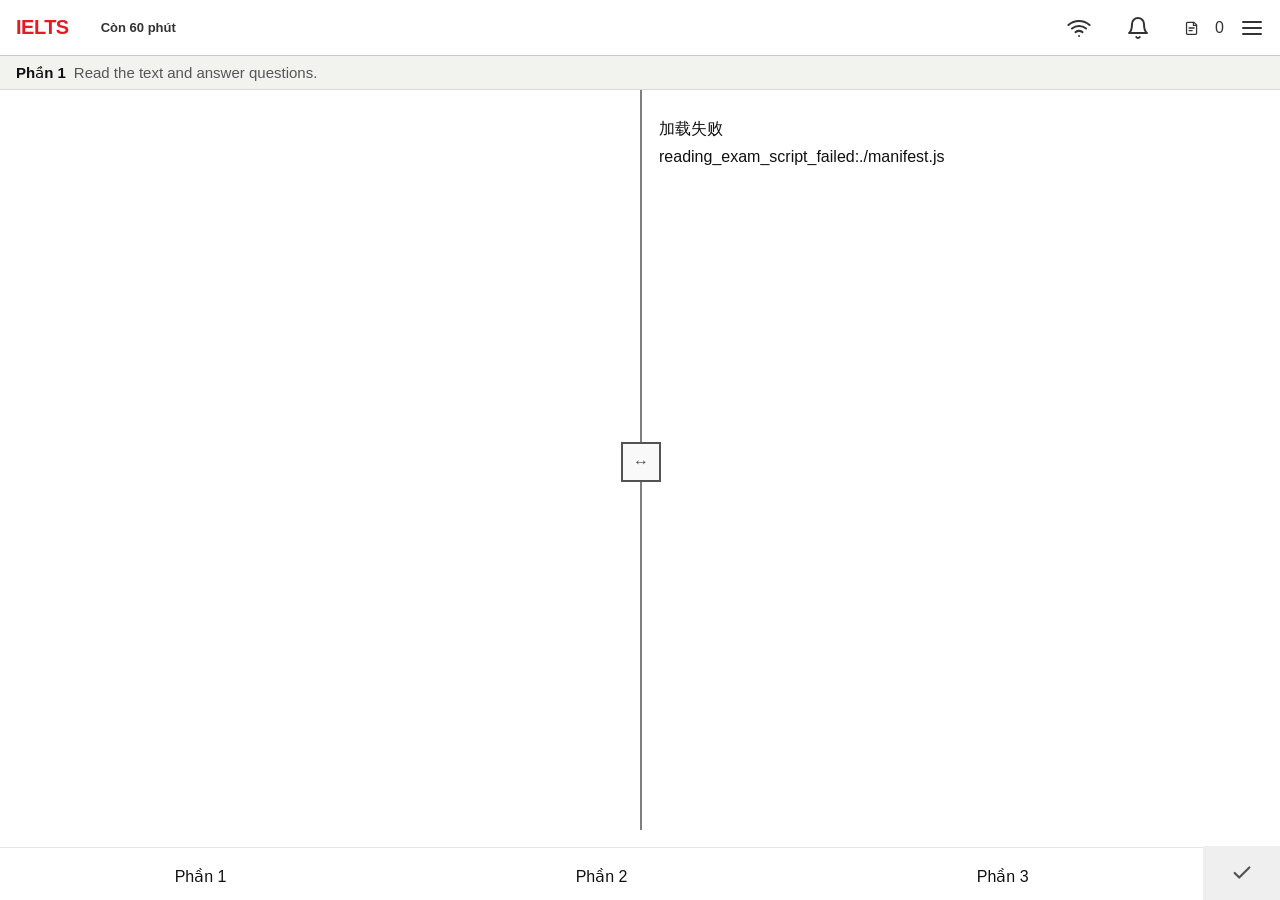
==== assets/generated/reading-exams/reading-practice-unified.html @ f906852c "Localize IELTS interface in Vietnamese and prepare static hosting" ====
<!DOCTYPE html>
<html lang="vi" data-page-node-id="eECVKeP3YgHLUWC1ej8pbB">

<head data-page-node-id="emoT3jGqOxtDR35ATkFUJS">
    <meta charset="UTF-8" data-page-node-id="5dv0TBEokPvqKC6tMyXslL">
    <meta name="viewport" content="width=device-width, initial-scale=1.0" data-page-node-id="mufvlgrzpGpxCyywLiTIB0">
    <meta name="color-scheme" content="light" data-page-node-id="YKAcptWtkHPGXC9JV7OplE">
    <title>Luyện đọc IELTS</title>
    <style>
        /* ================================================================
           IELTS official-style reading runner
           Layout, spacing and colour tokens mirror the reference paper UI.
           ================================================================ */
        :root {
            color-scheme: light;
            --header-height: 56px;
            --intro-height: 34px;
            --footer-height: 53.5px;
            --splitter-width: 2px;
            --ink: #111;
            --muted-ink: #565656;
            --line: #c9c9c9;
            --soft-line: #d8d8d5;
            --intro-bg: #f2f3ef;
            --panel: #ffffff;
            --panel-alt: #ffffff;
            --text: #111111;
            --muted: #565656;
            --accent: #418fc6;
            --focus: #1f6387;
            --focus-soft: rgba(31, 99, 135, 0.18);
            --control-bg: #fff;
            --control-hover: #f2f2f2;
            --choice-hover-bg: rgb(228, 228, 228);
            --choice-selected-bg: rgb(187, 216, 240);
            --success: #237a3b;
            --correct: #237a3b;
            --correct-bg: #eaf5ec;
            --danger: #b3261e;
            --incorrect: #b3261e;
            --incorrect-bg: #fbeaea;
            --partial: #8a5a00;
            --partial-bg: #fff4d6;
            --unanswered: #666;
            --unanswered-bg: #f2f2f2;
            --shadow: 0 3px 12px rgba(0, 0, 0, 0.24);
        }

        * {
            box-sizing: border-box;
            margin: 0;
            padding: 0;
        }

        html {
            font-size: 16px;
        }

        html.font-small { font-size: 14px !important; }
        html.font-normal { font-size: 16px !important; }
        html.font-large { font-size: 18px !important; }
        html.font-xlarge { font-size: 20px !important; }

        body {
            font-family: Arial, Helvetica, "PingFang SC", "Noto Sans SC", sans-serif;
            font-synthesis: none;
            background: #fff;
            color: var(--ink);
            height: 100vh;
            height: 100dvh;
            overflow: hidden;
            display: grid;
            grid-template-rows: var(--header-height) auto minmax(0, 1fr) var(--footer-height);
            min-height: 0;
        }

        button {
            font: inherit;
            color: inherit;
            border: 0;
            background: transparent;
            cursor: pointer;
        }

        button:focus-visible,
        a:focus-visible,
        input:focus-visible,
        textarea:focus-visible,
        select:focus-visible,
        [tabindex]:focus-visible {
            outline: 2px solid var(--focus);
            outline-offset: 1px;
        }

        .sr-only {
            position: absolute;
            width: 1px;
            height: 1px;
            padding: 0;
            margin: -1px;
            overflow: hidden;
            clip: rect(0, 0, 0, 0);
            white-space: nowrap;
            border: 0;
        }

        /* ---------------- Header ---------------- */
        .header {
            z-index: 20;
            grid-row: 1;
            display: flex;
            align-items: center;
            justify-content: space-between;
            min-width: 0;
            height: var(--header-height);
            padding: 0 0 0 16px;
            border-bottom: 1px solid #c8c8c8;
            background: #fff;
        }

        .header-left,
        .header-right {
            display: flex;
            align-items: center;
            align-self: stretch;
        }

        .header-left {
            min-width: 0;
            gap: 32px;
        }

        .header-right {
            gap: 0;
        }

        /* Original project wordmark — intentionally not restyled to the reference. */
        .ielts-brand {
            font-size: 20px;
            font-weight: 900;
            color: #e31b23;
            font-family: -apple-system, BlinkMacSystemFont, Arial, sans-serif;
            letter-spacing: -0.5px;
            white-space: nowrap;
        }

        .candidate-details {
            align-self: stretch;
            display: flex;
            flex-direction: column;
            justify-content: center;
            min-width: 150px;
            gap: 2px;
        }

        .candidate-id {
            align-self: flex-start;
            margin: 0;
            font-size: 16px;
            font-weight: 600;
            line-height: 18px;
            white-space: nowrap;
        }

        #timer {
            min-width: 0;
            margin: 0;
            padding: 0;
            border: 0;
            background: transparent;
            color: #333;
            font-size: 13px;
            font-weight: 600;
            line-height: 16px;
            font-variant-numeric: tabular-nums;
            text-align: left;
            white-space: nowrap;
            cursor: pointer;
        }

        #timer:hover {
            color: #111;
        }

        #timer.paused {
            opacity: 0.55;
        }

        #timer.is-low,
        #timer.countdown-warn-10,
        #timer.countdown-warn-5,
        #timer.countdown-expired,
        #timer.endless-countdown {
            color: #9c1d17;
            font-weight: 700;
        }

        .header-status,
        .header-btn {
            position: relative;
            display: flex;
            align-self: stretch;
            height: var(--header-height);
            align-items: center;
            justify-content: center;
            padding: 0;
            color: #333;
            background: transparent;
            border: 0;
            border-radius: 0;
        }

        .header-status {
            flex: 0 0 59.43px;
            width: 59.43px;
            cursor: default;
        }

        .header-btn {
            flex: 0 0 56px;
            width: 56px;
        }

        .header-btn:hover {
            background: rgba(0, 0, 0, 0.03);
        }

        .header-btn:active {
            background: rgba(0, 0, 0, 0.05);
        }

        .header-icon {
            display: block;
            margin: 0 16px;
            color: #333;
        }

        /* Note count badge. The injected default hangs it outside the button,
           which would cross the header's bottom rule on a full-height control,
           so inside the header it is tucked into the icon's top-right. */
        #notes-drawer-btn.header-btn .reading-note-count {
            top: 12px;
            right: 10px;
        }

        /* ---------------- Part intro ---------------- */
        /* Thin bar butted directly under the header status strip. The reference
           draws this as an inset card; a flush full-width strip was requested
           instead, so the part label and instruction share one line. */
        .sub-header-bar {
            grid-row: 2;
            display: flex;
            align-items: baseline;
            gap: 8px;
            min-width: 0;
            min-height: 0;
            height: var(--intro-height);
            margin: 0;
            padding: 0 16px;
            border: 0;
            border-bottom: 1px solid var(--soft-line);
            border-radius: 0;
            background: var(--intro-bg);
        }

        #sub-header-part,
        #sub-header-instruction {
            margin: 0;
            font-size: 15px;
            line-height: var(--intro-height);
        }

        #sub-header-part {
            flex: 0 0 auto;
            font-weight: 700;
        }

        #sub-header-instruction {
            min-width: 0;
            color: var(--muted-ink);
            overflow: hidden;
            text-overflow: ellipsis;
            white-space: nowrap;
        }

        /* ---------------- Split reading surface ---------------- */
        .shell {
            --reading-left-pane-width: clamp(320px, 50%, calc(100% - 320px));
            --reading-divider-width: var(--splitter-width);
            position: relative;
            z-index: 1;
            grid-row: 3;
            display: grid;
            grid-template-columns:
                minmax(280px, var(--reading-left-pane-width))
                var(--reading-divider-width)
                minmax(300px, 1fr);
            min-width: 0;
            min-height: 0;
            padding-bottom: 17px;
            overflow: hidden;
            background: #fff;
        }

        /* Both panes still scroll; the scrollbar itself is hidden by request.
           Keyboard, wheel and programmatic scrolling are unaffected. */
        .pane {
            position: relative;
            min-width: 0;
            min-height: 0;
            overflow-x: hidden;
            overflow-y: auto;
            overscroll-behavior: contain;
            scrollbar-width: none;
            -ms-overflow-style: none;
            background: #fff;
            padding: 27px 16px 110px;
        }

        .pane::-webkit-scrollbar {
            width: 0;
            height: 0;
            display: none;
        }

        #right {
            background: #fff;
            padding-left: 17px;
            padding-right: 31px;
        }

        #left > :first-child,
        #right > :first-child,
        #question-groups > :first-child {
            margin-top: 0;
        }

        #left p,
        #right p {
            line-height: 1.55;
            margin: 0 0 13px;
        }

        #left h2,
        #left h3,
        #left h4 {
            margin: 20px 0 8px;
            font-size: 17px;
            line-height: 1.4;
        }

        /* Divider */
        #divider {
            position: relative;
            z-index: 8;
            grid-column: 2;
            width: var(--splitter-width);
            min-width: var(--splitter-width);
            min-height: 0;
            touch-action: none;
            user-select: none;
            outline: none;
            border: 0;
            background: #7f7f7f;
            cursor: col-resize;
        }

        #divider::before {
            position: absolute;
            top: 0;
            bottom: 0;
            left: -7px;
            width: 16px;
            content: "";
        }

        #divider::after {
            position: absolute;
            top: 50%;
            left: 50%;
            display: grid;
            width: 36px;
            height: 36px;
            place-items: center;
            border: 2px solid #535353;
            background: #f9f9f9;
            color: #535353;
            content: "\2194";
            font-size: 16px;
            line-height: 1;
            transform: translate(-50%, calc(-50% + 2px));
            pointer-events: none;
        }

        #divider:hover,
        #divider:focus-visible,
        #divider.is-dragging {
            background: #5d5d5d;
        }

        body.reading-pane-resizing,
        body.reading-pane-resizing * {
            cursor: col-resize !important;
            user-select: none !important;
        }

        /* ================================================================
           Question groups — flat paper layout (no cards, no shadows).
           `.unified-group` / `.group` are kept in the DOM for the runtime
           and e2e selectors, but carry no card chrome.
           ================================================================ */
        .unified-group {
            min-width: 0;
            margin: 0 0 31px;
        }

        .unified-group + .unified-group {
            padding-top: 1px;
        }

        .group {
            margin: 0;
            padding: 0;
            border: 0;
            border-radius: 0;
            background: transparent;
            box-shadow: none;
        }

        .unified-group h2,
        .unified-group h3,
        .group > h3,
        .group > h4 {
            margin: 0 0 5px;
            font-size: 16px;
            font-weight: 700;
            line-height: 1.45;
        }

        .unified-group > .group > p:first-of-type,
        .question-instructions,
        .group-instructions {
            margin: 0 0 15px;
            line-height: 1.48;
        }

        .question-item,
        .match-question-item,
        .choice-item,
        .mc-question-item,
        .tfng-item {
            position: relative;
            min-width: 0;
            margin: 0 0 27px;
            scroll-margin-block: 24px 110px;
        }

        .question-item:last-child,
        .match-question-item:last-child,
        .choice-item:last-child,
        .mc-question-item:last-child,
        .tfng-item:last-child {
            margin-bottom: 0;
        }

        .mc-question-item > p {
            margin: 0 0 8px;
            line-height: 1.5;
        }

        #right .tfng-item > p {
            margin: 0 0 6px;
            line-height: 1.5;
        }

        /* Choice rows */
        label.mc-option,
        .choice-item label,
        .checkbox-options label,
        .options-list label,
        .multiple-choice-options label,
        .matching-options label,
        .mcq-group label,
        .radio-options label,
        .radio-group label,
        .multiple-choice label,
        .true-false-ng label {
            position: relative;
            display: flex;
            width: fit-content;
            max-width: 100%;
            min-height: 29px;
            align-items: flex-start;
            gap: 0;
            margin: 0 0 14px;
            padding: 2px 4px 2px 0;
            line-height: 24px;
            cursor: pointer;
        }

        label.mc-option:last-child {
            margin-bottom: 0;
        }

        label.mc-option:hover:not(:has(input:disabled)),
        .choice-item label:hover:not(:has(input:disabled)),
        .multiple-choice-options label:hover:not(:has(input:disabled)),
        .radio-options label:hover:not(:has(input:disabled)) {
            background: rgba(0, 0, 0, 0.035);
        }

        label.mc-option input[type="radio"],
        label.mc-option input[type="checkbox"],
        .choice-item label input[type="radio"],
        .choice-item label input[type="checkbox"],
        .checkbox-options label input[type="checkbox"],
        .options-list label input[type="checkbox"],
        .multiple-choice-options label input[type="radio"],
        .matching-options label input[type="radio"],
        .mcq-group label input[type="radio"],
        .radio-options label input[type="radio"],
        .radio-group label input[type="radio"],
        .multiple-choice label input[type="radio"],
        .true-false-ng label input[type="radio"] {
            appearance: auto;
            flex: 0 0 13px;
            width: 13px;
            height: 13px;
            padding: 0;
            border: 0;
            border-radius: 0;
            background: transparent;
            cursor: pointer;
        }

        label.mc-option input[type="radio"],
        .choice-item label input[type="radio"],
        .multiple-choice-options label input[type="radio"],
        .radio-options label input[type="radio"],
        .true-false-ng label input[type="radio"] {
            margin: 5px 6px 0 5px;
        }

        label.mc-option input[type="checkbox"],
        .choice-item label input[type="checkbox"],
        .checkbox-options label input[type="checkbox"] {
            margin: 3px 8px 3px 4px;
        }

        /* True / False / Not Given */
        .tfng-options {
            display: flex;
            flex-wrap: wrap;
            gap: 4px 12px;
            margin: 0 0 0 12px;
        }

        .tfng-options label {
            display: inline-flex;
            align-items: center;
            gap: 4px;
            min-height: 29px;
            margin: 0;
            padding: 2px 4px 2px 0;
            line-height: 24px;
            cursor: pointer;
        }

        .tfng-options input[type="radio"] {
            flex: 0 0 13px;
            width: 13px;
            height: 13px;
            margin: 0 6px 0 5px;
        }

        /* Text inputs */
        input.blank,
        input[type="text"].blank,
        #right input[type="text"] {
            min-width: 120px;
            padding: 3px 7px;
            border: 1px solid #858585;
            border-radius: 0;
            background: #fff;
            color: var(--ink);
            font: inherit;
            vertical-align: middle;
        }

        #right input[type="text"]:focus {
            border-color: var(--focus);
            box-shadow: 0 0 0 2px var(--focus-soft);
            outline: none;
        }

        /* Matching table */
        .matching-table {
            width: 100%;
            border-collapse: separate;
            border-spacing: 0 4px;
        }

        .matching-table thead th {
            padding: 0 3px 4px;
            text-align: center;
            font-size: 0.9rem;
            font-weight: 700;
        }

        .matching-table tbody td {
            padding: 2px 3px;
            text-align: center;
            vertical-align: middle;
        }

        .matching-table tbody td:first-child {
            padding: 3px 10px 3px 0;
            text-align: left;
            line-height: 1.35;
        }

        .matching-table tbody td.option-correct {
            background: var(--correct-bg);
            box-shadow: inset 0 0 0 1px var(--correct);
        }

        .matching-table tbody td.option-wrong {
            background: var(--incorrect-bg);
            box-shadow: inset 0 0 0 1px var(--incorrect);
        }

        .heading-options {
            display: flex;
            flex-wrap: wrap;
            gap: 8px;
            margin-top: 8px;
        }

        .heading-option {
            display: inline-flex;
            align-items: center;
            gap: 6px;
            min-width: 42px;
            padding: 4px 8px;
            border: 1px solid transparent;
            cursor: pointer;
        }

        /* Drag and drop */
        .paragraph-dropzone,
        .match-dropzone {
            min-height: 40px;
            border: 1px dashed #8f8f8f;
            border-radius: 0;
            background: #fafafa;
            padding: 8px 10px;
            display: flex;
            align-items: center;
            gap: 8px;
            margin-bottom: 8px;
            flex-wrap: wrap;
        }

        .paragraph-dropzone.drag-over,
        .match-dropzone.drag-over {
            border-color: var(--focus);
            background: #eaf1f6;
        }

        .paragraph-dropzone.dropzone-filled,
        .match-dropzone.dropzone-filled {
            border-style: solid;
            border-color: #6d6d6d;
            background: #f2f2f2;
        }

        .paragraph-dropzone.dropzone-filled.correct,
        .match-dropzone.dropzone-filled.correct {
            border-color: var(--correct);
            background: var(--correct-bg);
        }

        .paragraph-dropzone.dropzone-filled.wrong,
        .match-dropzone.dropzone-filled.wrong {
            border-color: var(--incorrect);
            background: var(--incorrect-bg);
        }

        .paragraph-label {
            font-size: 0.9rem;
            color: var(--muted-ink);
            font-weight: 700;
            white-space: nowrap;
        }

        .pool-items,
        .dropped-items {
            display: flex;
            flex-wrap: wrap;
            gap: 8px;
            flex: 1;
        }

        .pool-items {
            min-height: 40px;
        }

        .pool-items.drag-over {
            border-color: var(--focus);
            background: rgba(31, 99, 135, 0.08);
        }

        .dropped-items:empty::after {
            content: "Kéo vào đây";
            font-size: 0.82rem;
            color: #7b8a98;
        }

        .drag-item,
        .draggable-word {
            border: 1px solid #6d6d6d;
            border-radius: 0;
            background: #fff;
            padding: 5px 9px;
            cursor: grab;
            font-size: 0.95rem;
            user-select: none;
        }

        .draggable-word {
            display: inline-block;
            margin: 4px;
        }

        .drag-item:hover,
        .draggable-word:hover {
            background: var(--control-hover);
        }

        .drag-item.dragging,
        .draggable-word.dragging {
            opacity: 0.55;
            cursor: grabbing;
        }

        .drag-item--assigned,
        .drag-item[draggable="false"] {
            border-style: solid;
        }

        .drag-item[draggable="false"] {
            cursor: pointer;
        }

        .drag-item.option-consumed,
        .draggable-word.option-consumed,
        .card.option-consumed {
            opacity: 0.45;
            cursor: not-allowed;
            background: #f2f2f2;
            border-color: #cfcfcf;
            color: #949494;
            pointer-events: none;
        }

        .drop-target-summary {
            display: inline-flex;
            min-width: 80px;
            min-height: 28px;
            border-bottom: 2px solid var(--muted-ink);
            margin: 0 4px;
            vertical-align: bottom;
            align-items: center;
            justify-content: center;
            padding: 0 8px;
            background: rgba(0, 0, 0, 0.02);
            position: relative;
        }

        .drop-target-summary.drag-over {
            border-bottom-color: var(--focus);
            background: #eaf1f6;
        }

        .drop-target-summary.dropzone-filled {
            border-bottom-color: #6d6d6d;
            background: #f2f2f2;
            font-weight: 600;
        }

        .drop-target-summary.dropzone-filled.correct {
            border-bottom-color: var(--correct);
            background: var(--correct-bg);
            color: var(--correct);
        }

        .drop-target-summary.dropzone-filled.wrong {
            border-bottom-color: var(--incorrect);
            background: var(--incorrect-bg);
            color: var(--incorrect);
        }

        .drop-target-summary .drag-item {
            border: none;
            background: transparent;
            padding: 0;
            margin: 0;
            cursor: grab;
            color: inherit;
            font-weight: inherit;
        }

        /* Result marking */
        .option-correct:not(label):not(td) {
            background: var(--correct-bg);
            color: #174e28;
            box-shadow: inset 0 0 0 1px var(--correct);
        }

        .option-wrong:not(label):not(td) {
            background: var(--incorrect-bg);
            color: #7c1d18;
            box-shadow: inset 0 0 0 1px var(--incorrect);
        }

        label.option-correct,
        .choice-item label.option-correct,
        .checkbox-options label.option-correct,
        .options label.option-correct,
        .options-list label.option-correct,
        .multiple-choice-options label.option-correct,
        .matching-options label.option-correct,
        .mcq-group label.option-correct,
        .mcq label.mcq-item.option-correct,
        .mcq-options label.option-correct,
        .mcq-question label.option-correct,
        .mc-question-item label.option-correct,
        label.mc-option.option-correct,
        .checkbox-list label.option-correct,
        .radio-options label.option-correct,
        .radio-options-list label.option-correct,
        .radio-group label.option-correct,
        .multiple-choice label.option-correct,
        .question-item label.option-correct,
        .para-match-option label.option-correct,
        .person-match-option label.option-correct,
        .location-options label.option-correct,
        .tfng-options label.option-correct,
        .tfng-item label.option-correct,
        .true-false-ng label.option-correct {
            background: var(--correct-bg);
            border: 1px solid var(--correct);
            color: #174e28;
            border-radius: 0;
            padding: 4px 8px;
        }

        label.option-wrong,
        .choice-item label.option-wrong,
        .checkbox-options label.option-wrong,
        .options label.option-wrong,
        .options-list label.option-wrong,
        .multiple-choice-options label.option-wrong,
        .matching-options label.option-wrong,
        .mcq-group label.option-wrong,
        .mcq label.mcq-item.option-wrong,
        .mcq-options label.option-wrong,
        .mcq-question label.option-wrong,
        .mc-question-item label.option-wrong,
        label.mc-option.option-wrong,
        .checkbox-list label.option-wrong,
        .radio-options label.option-wrong,
        .radio-options-list label.option-wrong,
        .radio-group label.option-wrong,
        .multiple-choice label.option-wrong,
        .question-item label.option-wrong,
        .para-match-option label.option-wrong,
        .person-match-option label.option-wrong,
        .location-options label.option-wrong,
        .tfng-options label.option-wrong,
        .tfng-item label.option-wrong,
        .true-false-ng label.option-wrong {
            background: var(--incorrect-bg);
            border: 1px solid var(--incorrect);
            color: #7c1d18;
            border-radius: 0;
            padding: 4px 8px;
        }

        /* Table completion */
        .table-section {
            margin-top: 12px;
            overflow-x: auto;
            border: 1px solid #6d6d6d;
            background: #fff;
            padding: 0;
        }

        .table-section table {
            width: 100%;
            border-collapse: collapse;
            table-layout: fixed;
        }

        .table-section thead th {
            border: 1px solid var(--line);
            background: #f2f2f2;
            font-weight: 700;
            text-align: center;
            padding: 10px 8px;
        }

        .table-section tbody td {
            border: 1px solid var(--line);
            padding: 10px;
            vertical-align: top;
            line-height: 1.45;
        }

        .table-section ul {
            margin: 0;
            padding-left: 20px;
        }

        .table-section li + li {
            margin-top: 6px;
        }

        /* ================================================================
           Footer — part tabs and question chips
           ================================================================ */
        .practice-nav {
            z-index: 25;
            grid-row: 4;
            position: relative;
            display: flex;
            min-width: 0;
            height: var(--footer-height);
            border-top: 1px solid #e4e4e4;
            background: #fff;
        }

        .part-nav-section {
            position: relative;
            display: flex;
            flex: 1 1 0;
            min-width: 0;
            align-items: center;
            gap: 9px;
            height: 100%;
            margin: 0 1px;
            padding: 9px 12px 4px 20px;
        }

        .part-nav-section.active {
            gap: 36px;
            padding-top: 6px;
            padding-bottom: 4px;
        }

        .part-nav-section:not(.active) {
            justify-content: center;
            padding: 0;
            cursor: default;
        }

        .part-nav-section.active::before {
            position: absolute;
            top: -1px;
            left: 1px;
            z-index: 2;
            display: block;
            width: 98.5px;
            height: 3px;
            background: #d7d7d7;
            content: "";
            pointer-events: none;
        }

        .part-nav-section:not(.active) .part-nav-info {
            position: absolute;
            z-index: 0;
            inset: 2px 0 0;
            display: flex;
            flex-direction: row;
            align-items: center;
            gap: 20px;
            padding: 3px 20px 0;
        }

        .part-nav-section.is-switchable:not(.active) .part-nav-info {
            cursor: pointer;
        }

        .part-nav-section.is-switchable:not(.active):hover .part-nav-info {
            background: #efefef;
        }

        .part-nav-section.is-switchable:not(.active):active .part-nav-info {
            background: #e5e5e5;
        }

        .part-nav-info {
            display: flex;
            flex: 0 0 auto;
            flex-direction: column;
            justify-content: center;
            min-width: 0;
        }

        .part-nav-name {
            font-size: 16px;
            font-weight: 400;
            line-height: 27px;
            color: var(--ink);
            white-space: nowrap;
        }

        .part-nav-section.active .part-nav-name {
            font-weight: 600;
        }

        .part-nav-name.inactive {
            color: var(--ink);
        }

        .part-nav-status {
            font-size: 12px;
            line-height: 14px;
            color: var(--muted-ink);
            white-space: nowrap;
        }

        .part-nav-section:not(.active) .part-nav-status {
            display: none;
        }

        .part-nav-questions {
            display: flex;
            flex: 1 1 auto;
            min-width: 0;
            align-items: center;
            gap: 0;
        }

        .part-nav-section:not(.active) .part-nav-questions {
            display: none;
        }

        .q-column {
            display: flex;
            flex: 0 0 auto;
            align-items: center;
            justify-content: center;
        }

        /* The bar segment is superseded by the chip's own answered underline. */
        .q-bar-segment {
            display: none;
        }

        .q-item {
            position: relative;
            display: inline-flex;
            min-width: 20.9px;
            height: 27.3px;
            align-items: center;
            justify-content: center;
            padding: 2.4px 4px;
            border: 2px solid transparent;
            border-radius: 3px;
            background: transparent;
            color: #333;
            font-family: inherit;
            font-size: 16px;
            line-height: normal;
            text-decoration: none;
            white-space: nowrap;
            cursor: pointer;
        }

        .q-item:hover {
            border-color: #999;
            background: #f5f5f5;
        }

        .q-item.active {
            border-color: #418fc6;
            box-shadow: none;
            background: #fff;
            font-weight: 700;
        }

        .q-item.answered {
            font-weight: 700;
        }

        .q-item.answered::after {
            position: absolute;
            right: 3px;
            bottom: 1px;
            left: 3px;
            height: 2px;
            background: #555;
            content: "";
        }

        .q-item.correct {
            border-color: var(--correct);
            background: var(--correct-bg);
            color: #174e28;
        }

        .q-item.incorrect {
            border-color: var(--incorrect);
            background: var(--incorrect-bg);
            color: #7c1d18;
        }

        .q-item.partial {
            border-color: var(--partial);
            background: var(--partial-bg);
            color: #6b4600;
        }

        .q-item.disabled {
            cursor: not-allowed;
            pointer-events: none;
        }

        .nav-controls-right {
            display: flex;
            flex: 0 0 auto;
            align-items: center;
            align-self: stretch;
            gap: 0;
            margin-left: auto;
        }

        /* Submit: flat grey square, icon only — matches the reference paper UI. */
        #submit-btn {
            position: relative;
            top: -1px;
            display: grid;
            flex: 0 0 76.8px;
            width: 76.8px;
            height: calc(100% + 1px);
            place-items: center;
            padding: 0;
            border: 0;
            border-radius: 0;
            background: #efefef;
            color: #535353;
            font-size: 19.2px;
            font-weight: 400;
            line-height: 19.2px;
        }

        #submit-btn:hover:not(:disabled) {
            background: #c3d8ec;
            color: #535353;
        }

        #submit-btn:active:not(:disabled) {
            background: #b2cce5;
        }

        #submit-btn:disabled {
            color: #a5a5a5;
            cursor: not-allowed;
        }

        #submit-btn .submit-btn-icon {
            display: block;
        }

        /* Reset / Exit — hidden during the test, revealed in review only. */
        #reset-btn,
        #exit-btn {
            align-self: center;
            height: 33px;
            margin-right: 12px;
            padding: 0 14px;
            border: 1px solid #8f8f8f;
            border-radius: 3px;
            background: #fff;
            color: #333;
            font-size: 14px;
            font-weight: 400;
        }

        #reset-btn:hover:not(:disabled),
        #exit-btn:hover:not(:disabled) {
            background: var(--control-hover);
        }

        #reset-btn:disabled,
        #exit-btn:disabled {
            color: #a5a5a5;
            border-color: #d5d5d5;
            cursor: not-allowed;
        }

        /* ================================================================
           Options overlay — full-screen menu holding every display control
           that used to sit loose in the header.
           ================================================================ */
        #settings-panel {
            position: fixed;
            z-index: 4000;
            inset: 0;
            display: none;
            overflow: auto;
            background: #fff;
        }

        #settings-panel.is-open {
            display: block;
        }

        .options-header {
            position: sticky;
            top: 0;
            display: grid;
            height: 78px;
            grid-template-columns: 1fr auto 1fr;
            align-items: center;
            padding: 0 17px;
            background: #fff;
            border-bottom: 1px solid #e4e4e4;
        }

        .options-header h2 {
            grid-column: 2;
            margin: 0;
            font-size: 28px;
            font-weight: 400;
            line-height: 1;
        }

        .options-close-button {
            grid-column: 3;
            justify-self: end;
            display: grid;
            width: 66.66px;
            height: 56px;
            place-items: center;
            color: #333;
        }

        .options-close-button:hover {
            background: rgba(0, 0, 0, 0.04);
        }

        .options-content {
            max-width: 760px;
            margin: 0 auto;
            padding: 26px 20px 60px;
        }

        .settings-section {
            margin-bottom: 30px;
        }

        .settings-section:last-child {
            margin-bottom: 0;
        }

        .settings-title {
            margin-bottom: 10px;
            font-size: 17px;
            font-weight: 700;
            line-height: 1.4;
            color: var(--ink);
        }

        .settings-hint {
            margin: -4px 0 10px;
            font-size: 14px;
            line-height: 1.5;
            color: var(--muted-ink);
        }

        .settings-options {
            display: flex;
            flex-wrap: wrap;
            gap: 10px;
        }

        .settings-option {
            min-width: 96px;
            padding: 10px 16px;
            border: 1px solid #8f8f8f;
            border-radius: 3px;
            background: #fff;
            color: var(--ink);
            font-size: 15px;
            text-align: center;
        }

        .settings-option:hover {
            background: var(--control-hover);
        }

        .settings-option.active {
            border-color: #418fc6;
            border-width: 2px;
            background: #eaf1f8;
            font-weight: 700;
        }

        /* Host for the runtime-injected A / N / H / Q toggles and Notes button. */
        #options-tools {
            display: flex;
            flex-wrap: wrap;
            align-items: center;
            gap: 10px;
        }

        #options-tools .reading-display-toggle-group {
            display: inline-flex;
            align-items: center;
            gap: 6px;
            padding: 0;
            border: 0;
            background: transparent;
        }

        #options-tools .reading-display-toggle,
        #options-tools #notes-drawer-btn {
            min-width: 44px;
            height: 40px;
            padding: 0 14px;
            border: 1px solid #8f8f8f;
            border-radius: 3px;
            background: #fff;
            color: var(--ink);
            font-size: 15px;
            line-height: 38px;
        }

        #options-tools .reading-display-toggle:hover,
        #options-tools #notes-drawer-btn:hover {
            background: var(--control-hover);
        }

        #options-tools .reading-display-toggle[aria-pressed="true"] {
            border-color: #418fc6;
            border-width: 2px;
            background: #eaf1f8;
            font-weight: 700;
        }

        /* ---------------- Floating passage nav ---------------- */
        .floating-nav-box {
            position: absolute;
            z-index: 35;
            right: 32px;
            bottom: 34px;
            display: flex;
            gap: 2.4px;
            padding: 0;
            background: transparent;
            border-radius: 0;
            box-shadow: none;
            pointer-events: none;
        }

        .float-nav-btn {
            display: grid;
            width: 55.88px;
            height: 55.2px;
            place-items: center;
            padding: 0;
            border: 0;
            border-radius: 3px;
            color: #fff;
            pointer-events: auto;
        }

        #float-prev-btn:not(:disabled) {
            background: #535353;
        }

        #float-next-btn:not(:disabled) {
            background: #000;
        }

        .float-nav-btn:disabled {
            background: #ddd;
            color: #fff;
            cursor: not-allowed;
        }

        #floating-passage-nav {
            display: none !important;
        }

        body[data-suite-mode="true"] #floating-passage-nav {
            display: flex !important;
        }

        /* ---------------- Selection toolbar ---------------- */
        #selbar {
            position: fixed;
            z-index: 3600;
            max-width: calc(100vw - 16px);
            display: none;
            gap: 0;
            overflow: visible;
            padding: 0;
            border: 1px solid #737373;
            border-radius: 4px;
            background: #fff;
            box-shadow: 0 2px 10px rgba(0, 0, 0, 0.25);
        }

        #selbar::before {
            position: absolute;
            top: -5px;
            right: 0;
            left: 0;
            width: 7px;
            height: 7px;
            margin: 0 auto;
            border-right: 1px solid #737373;
            border-bottom: 1px solid #737373;
            background: #fff;
            content: "";
            transform: rotate(-135deg);
            transform-origin: 4px 4px;
            pointer-events: none;
        }

        /* Flipped above the selection: the arrow points down instead. */
        #selbar.is-above::before {
            top: auto;
            bottom: -5px;
            transform: rotate(45deg);
            transform-origin: 4px 4px;
        }

        #selbar button {
            display: flex;
            height: 53px;
            min-width: 58px;
            flex: 0 0 auto;
            align-items: center;
            justify-content: center;
            padding: 10px 12px 7px;
            border: 0;
            border-radius: 0;
            background: transparent;
            color: #737373;
            font-size: 12px;
            line-height: 12px;
            text-align: center;
            white-space: nowrap;
        }

        #selbar button:hover {
            background: var(--control-hover);
        }

        /* ---------------- Highlights ----------------
           Colours are the reference's own: plum for a plain highlight, magenta
           for a promoted second-level one, and the blue it gives `.note-anchor`
           for text carrying a note. (#fff2a6 there is the marker-chip fill, not
           a text background.) */
        .hl {
            background-color: rgb(125, 74, 90);
            color: #fff;
        }

        .hl[data-hl-type="note"] {
            background-color: rgb(32, 76, 207);
            color: #fff;
            cursor: pointer;
        }

        .hl[data-hl-level="secondary"] {
            background-color: rgb(255, 112, 255);
            color: #1c1c1c;
        }

        /* ---------------- Results ---------------- */
        #results {
            display: none;
            margin-top: 18px;
            padding: 18px 20px 20px;
            border: 1px solid #6d6d6d;
            border-radius: 0;
            background: #fff;
            box-shadow: none;
        }

        .results-table {
            width: 100%;
            border-collapse: collapse;
            margin-top: 12px;
            font-size: 0.95rem;
        }

        .results-table th,
        .results-table td {
            border: 1px solid var(--line);
            padding: 8px 10px;
            text-align: center;
        }

        .results-table th {
            background: #f2f2f2;
            font-weight: 700;
        }

        .result-correct {
            color: var(--correct);
            font-weight: 700;
        }

        .result-incorrect {
            color: var(--incorrect);
            font-weight: 700;
        }

        .overlay {
            display: none;
            position: fixed;
            inset: 0;
            background: rgba(15, 23, 42, 0.12);
            z-index: 800;
        }

        #notes-panel {
            display: none;
        }

        /* ================================================================
           Dark mode
           ================================================================ */
        body.dark-mode {
            --ink: #f2f2f2;
            --muted-ink: #b8b8b8;
            --line: #4a4a4a;
            --soft-line: #4a4a4a;
            --intro-bg: #1c2128;
            --panel: #14181d;
            --panel-alt: #14181d;
            --text: #f2f2f2;
            --muted: #b8b8b8;
            --control-bg: #1c2128;
            --control-hover: #262c34;
            --correct-bg: rgba(35, 122, 59, 0.22);
            --incorrect-bg: rgba(179, 38, 30, 0.22);
            --partial-bg: rgba(138, 90, 0, 0.26);
            background: #0d1014;
            color: var(--ink);
        }

        body.dark-mode .header,
        body.dark-mode .shell,
        body.dark-mode .pane,
        body.dark-mode #right,
        body.dark-mode .practice-nav,
        body.dark-mode #settings-panel,
        body.dark-mode .options-header {
            background: #14181d;
            color: var(--ink);
        }

        body.dark-mode .header {
            border-bottom-color: #333b44;
        }

        body.dark-mode .practice-nav {
            border-top-color: #333b44;
        }

        body.dark-mode .sub-header-bar {
            background: var(--intro-bg);
            border-color: #333b44;
        }

        body.dark-mode #timer,
        body.dark-mode .candidate-id,
        body.dark-mode .header-icon,
        body.dark-mode .part-nav-name,
        body.dark-mode .q-item {
            color: #e9e9e9;
        }

        body.dark-mode .header-btn:hover,
        body.dark-mode .q-item:hover {
            background: #262c34;
        }

        body.dark-mode .q-item.active {
            background: #14181d;
        }

        body.dark-mode .q-item.answered::after {
            background: #d0d0d0;
        }

        body.dark-mode #submit-btn {
            background: #2b323a;
            color: #e9e9e9;
        }

        body.dark-mode #submit-btn:hover:not(:disabled) {
            background: #3a4855;
        }

        body.dark-mode #reset-btn,
        body.dark-mode #exit-btn,
        body.dark-mode .settings-option,
        body.dark-mode #options-tools .reading-display-toggle,
        body.dark-mode #options-tools #notes-drawer-btn {
            background: #1c2128;
            border-color: #55606b;
            color: #e9e9e9;
        }

        body.dark-mode .settings-option.active,
        body.dark-mode #options-tools .reading-display-toggle[aria-pressed="true"] {
            background: #1e3346;
            border-color: #418fc6;
        }

        body.dark-mode .drag-item,
        body.dark-mode .draggable-word,
        body.dark-mode #right input[type="text"],
        body.dark-mode input.blank {
            background: #1c2128;
            border-color: #6a6a6a;
            color: #f2f2f2;
        }

        body.dark-mode .paragraph-dropzone,
        body.dark-mode .match-dropzone {
            background: #1c2128;
            border-color: #6a6a6a;
        }

        body.dark-mode .table-section thead th,
        body.dark-mode .results-table th {
            background: #262c34;
        }

        body.dark-mode #selbar,
        body.dark-mode #results {
            background: #14181d;
            border-color: #55606b;
            color: var(--ink);
        }

        body.dark-mode #selbar::before {
            background: #14181d;
            border-color: #55606b;
        }

        body.dark-mode #selbar button {
            color: #d4d4d4;
        }

        /* ================================================================
           Responsive
           ================================================================ */
        @media (max-width: 1180px) {
            .header-left {
                gap: 20px;
            }

            .header-status,
            .header-btn {
                flex-basis: 47px;
                width: 47px;
            }

            .header-icon {
                margin: 0 12px;
            }

            .part-nav-section {
                padding-left: 10px;
            }

            #submit-btn {
                flex-basis: 64px;
                width: 64px;
            }
        }

        @media (max-width: 980px) {
            body {
                grid-template-rows: var(--header-height) auto minmax(0, 1fr) auto;
                overflow: auto;
            }

            .shell {
                display: block;
                overflow: visible;
                padding-bottom: 0;
            }

            #left,
            #right {
                width: 100%;
                min-width: 0;
                overflow: visible;
            }

            #divider {
                display: none;
            }

            .practice-nav {
                position: sticky;
                bottom: 0;
                height: auto;
                min-height: var(--footer-height);
                flex-wrap: nowrap;
                overflow: hidden;
            }

            .part-nav-section {
                padding: 0 8px;
            }

            .part-nav-section:not(.active) {
                flex: 0 0 clamp(42px, 11vw, 56px);
            }

            .part-nav-section.active {
                flex: 1 1 auto;
                gap: 10px;
            }

            .part-nav-section.active .part-nav-questions {
                overflow-x: auto;
                scrollbar-width: none;
            }

            .part-nav-section.active .part-nav-questions::-webkit-scrollbar {
                display: none;
            }

            .floating-nav-box {
                position: fixed;
                right: 16px;
                bottom: calc(var(--footer-height) + 16px);
            }
        }

        @media (max-width: 480px) {
            #connection-indicator {
                display: none;
            }
        }

        @media (max-width: 400px) {
            #messages-indicator {
                display: none;
            }
        }

        @media (max-width: 360px) {
            .ielts-brand {
                display: none;
            }
        }

        @media (max-width: 520px) {
            .header {
                padding-left: 10px;
            }

            .header-left {
                flex: 1 1 auto;
                gap: 8px;
                overflow: hidden;
            }

            .header-right {
                flex: 0 0 auto;
            }

            .header-btn {
                flex-basis: 44px;
                width: 44px;
            }

            .header-icon {
                margin-inline: 10px;
            }

            .ielts-brand {
                flex: 0 0 auto;
                font-size: 17px;
            }

            .candidate-details {
                flex: 1 1 auto;
                min-width: 0;
                overflow: hidden;
            }

            #timer {
                overflow: hidden;
                text-overflow: ellipsis;
            }

            #notes-drawer-btn.header-btn .reading-note-count {
                top: 10px;
                right: 6px;
            }

            .part-nav-status {
                display: none;
            }

            .float-nav-btn {
                width: 44px;
                height: 44px;
            }
        }

        @media (prefers-reduced-motion: reduce) {
            * {
                animation-duration: 0.01ms !important;
                transition-duration: 0.01ms !important;
            }
        }
    </style>
</head>

<body data-page-node-id="AS04mOy4HONAkSIVdf9fOD">
    <header class="header" data-page-node-id="L8WIpU7D5yPGb3Em8Jxl3r">
        <div class="header-left" data-page-node-id="BH2vb6GQtwNTHlkk5VSH50">
            <div class="ielts-brand" data-page-node-id="KOoSNHhBKaUw033OrEAcRY">IELTS</div>
            <div class="candidate-details" data-page-node-id="3OURNVDZWkBbxF6sYVGQ0X">
                <div class="candidate-id" id="candidate-id" hidden data-page-node-id="xYsMYlXb8zmqsT3KSYAoYC"></div>
                <div id="timer" title="Nhấn để chạy/tạm dừng" data-page-node-id="UsZsPMtpzMI66rj5BrFEbA">60 minutes remaining</div>
            </div>
            <!-- Retained for runtime compatibility; not shown in the paper UI. -->
            <div style="display: none;" data-page-node-id="7ANOFyQ959OcQFnpjBvWya">
                <h1 id="exam-title" data-page-node-id="6JXDb8sZGFT9JtwOWRBx6c">Luyện đọc IELTS</h1>
                <p id="exam-subtitle" data-page-node-id="dBedkwcVHgESLHSYbrs7UB">Trang luyện đọc</p>
            </div>
        </div>
        <div class="header-right" data-page-node-id="ziS7hJdSGa82flAL16xMoh">
            <div class="header-status" id="connection-indicator" role="status" aria-label="Đã kết nối" data-page-node-id="7GXmF0xHGJnZGrbULE1v0C">
                <svg class="header-icon" viewBox="0 0 24 24" width="24" height="24" fill="none" stroke="currentColor" stroke-width="2" stroke-linecap="round" stroke-linejoin="round" aria-hidden="true" data-page-node-id="xzTlh1EYoPBLHavFDQEmVM">
                    <path d="M5 12.55a11 11 0 0 1 14.08 0" data-page-node-id="HutkF9xBejHbSqjRwikP3H"></path>
                    <path d="M1.42 9a16 16 0 0 1 21.16 0" data-page-node-id="IQTskHwuyTIBwhnAM7SOX5"></path>
                    <path d="M8.53 16.11a6 6 0 0 1 6.95 0" data-page-node-id="f8KgbzuU5m3BNg0iVSsYOH"></path>
                    <line x1="12" y1="20" x2="12.01" y2="20" data-page-node-id="15cw6n9MxBoH5NoWNYPTBC"></line>
                </svg>
                <span class="sr-only" data-page-node-id="DVVY2QNpzIPMcxHyVBI6LJ">Đã kết nối</span>
            </div>
            <div class="header-status" id="messages-indicator" aria-hidden="true" data-page-node-id="aPvcsfHrl7b9z3dfbKJ3D8">
                <svg class="header-icon" viewBox="0 0 24 24" width="24" height="24" fill="none" stroke="currentColor" stroke-width="2" stroke-linecap="round" stroke-linejoin="round" aria-hidden="true" data-page-node-id="Juu9iqJ8Ql2m5WXhQd5OI5">
                    <path d="M18 8A6 6 0 0 0 6 8c0 7-3 9-3 9h18s-3-2-3-9" data-page-node-id="63yXnSbsjySGGe1kPEk6UO"></path>
                    <path d="M13.73 21a2 2 0 0 1-3.46 0" data-page-node-id="zYyW83D00OThdYACl0bLx1"></path>
                </svg>
            </div>
            <button class="header-btn reading-notes-btn" id="notes-drawer-btn" type="button" title="Notes" aria-label="Notes" data-page-node-id="xyCEG6VFUjGHZin7P57Cud">
                <svg class="header-icon" viewBox="0 0 24 24" width="24" height="24" fill="none" stroke="currentColor" stroke-width="2" stroke-linecap="round" stroke-linejoin="round" aria-hidden="true" data-page-node-id="qhQ4GliBh2I5TsGHhdHMdz">
                    <path d="M4 4.5A1.5 1.5 0 0 1 5.5 3H16l4 4v13.5A1.5 1.5 0 0 1 18.5 22h-13A1.5 1.5 0 0 1 4 20.5z" data-page-node-id="nH61tEkd2ljBjUXYocbsMF"></path>
                    <polyline points="15 3 15 8 20 8" data-page-node-id="qyg8eIXX4CuJ8HY1Hyabbh"></polyline>
                    <line x1="8" y1="12" x2="16" y2="12" data-page-node-id="Og8utgFecAGz65YuQJDPLe"></line>
                    <line x1="8" y1="16" x2="13" y2="16" data-page-node-id="XGLDbChwDVjCqICIuzrLYT"></line>
                </svg>
                <span class="reading-note-count" aria-hidden="true" data-page-node-id="864hn3aCPPDC72qAkyNnrD">0</span>
            </button>
            <button class="header-btn" id="settings-btn" type="button" aria-label="Tuỳ chọn" aria-controls="settings-panel" aria-expanded="false" aria-haspopup="dialog" data-page-node-id="WL77duWaby1AyZ79kcOH2S">
                <svg class="header-icon" viewBox="0 0 24 24" width="24" height="24" fill="none" stroke="currentColor" stroke-width="2" stroke-linecap="round" stroke-linejoin="round" aria-hidden="true" data-page-node-id="a7K55hpMcgMJF9tbJ8hzFd">
                    <line x1="3" y1="12" x2="21" y2="12" data-page-node-id="NszBIzBiGovEE54d0G2vqj"></line>
                    <line x1="3" y1="6" x2="21" y2="6" data-page-node-id="TS1P6ja7lqYRvdhLGOTTQh"></line>
                    <line x1="3" y1="18" x2="21" y2="18" data-page-node-id="Bn2wNZVlEuMUMfK9V9bLqW"></line>
                </svg>
            </button>
        </div>
    </header>

    <div class="sub-header-bar" data-page-node-id="6DrYCz9TNTDa5aHzrsJC6F">
        <div id="sub-header-part" data-page-node-id="C0Arz2lTGFwU8IPvsK4baw">Part 1</div>
        <div id="sub-header-instruction" data-page-node-id="C5ePpgKQhGhEA2KilljoC5">Read the text and answer questions.</div>
    </div>

    <!-- Options: every display control lives here instead of the header. -->
    <div id="settings-panel" role="dialog" aria-modal="true" aria-labelledby="options-title" hidden data-page-node-id="CBIxrRkNsdfODh9Nc5IxrR">
        <header class="options-header" data-page-node-id="MAQm7gbKPeQejRfZ6YdGr9">
            <h2 id="options-title" tabindex="-1" data-page-node-id="unvZkGoIjRXvjvi7yb4iQq">Tuỳ chọn</h2>
            <button id="options-close-btn" class="options-close-button" type="button" aria-label="Close options" data-page-node-id="BwsfEkNRfEJFSpCR2PEceZ">
                <svg viewBox="0 0 24 24" width="22" height="22" fill="none" stroke="currentColor" stroke-width="2" stroke-linecap="round" stroke-linejoin="round" aria-hidden="true" data-page-node-id="n2PwfSD3X7YfAeIiRDdhGt">
                    <line x1="18" y1="6" x2="6" y2="18" data-page-node-id="hgQdGj4Y462HRyjj2c2GOG"></line>
                    <line x1="6" y1="6" x2="18" y2="18" data-page-node-id="ZKsUCtVG6VzNTwnnKCQmwm"></line>
                </svg>
            </button>
        </header>
        <main class="options-content" data-page-node-id="kgOF9mrfpfJG97yXkccqIa">
            <div class="settings-section" data-page-node-id="8cK5vyK2CpmAB2ozStopqL">
                <h3 class="settings-title" data-page-node-id="iZo7eerAcAUSHnOFcbf2fW">Cỡ chữ</h3>
                <div class="settings-options" data-page-node-id="NwJHlLnii4W3ldEEIeGXxV">
                    <button class="settings-option" data-size="small" type="button" data-page-node-id="sFo3YosOsrePYlFK2qMqLh">Nhỏ</button>
                    <button class="settings-option active" data-size="normal" type="button" data-page-node-id="caNwYsWuPCBYuXeg48RlaJ">Vừa</button>
                    <button class="settings-option" data-size="large" type="button" data-page-node-id="ny4kBJvlG8eJNiNF1LlTKd">Lớn</button>
                </div>
            </div>
            <div class="settings-section" data-page-node-id="ivYHXALawkcLS4ON9T5Bjo">
                <h3 class="settings-title" data-page-node-id="HEZCbcLlitwy3HyVJNmtaS">Màu nền</h3>
                <div class="settings-options" data-page-node-id="3Fgb4UvUFJFuACPAU4xf2f">
                    <button class="settings-option active" data-mode="light" type="button" data-page-node-id="RkqKRyHwhST3EnZXbLRXiZ">Sáng</button>
                    <button class="settings-option" data-mode="dark" type="button" data-page-node-id="BG9yIJPRgKWrYTabi4pypv">Tối</button>
                </div>
            </div>
            <div class="settings-section" data-page-node-id="eW2sHH8BzS5hufIFd9FmHm">
                <h3 class="settings-title" data-page-node-id="fY85KaVNlCXlcITj7Qu36f">Ghi chú và đánh dấu</h3>
                <p class="settings-hint" data-page-node-id="IvGytJsLllXwnPXvIjFuKp">A Dẫn chứng · N Ghi chú · H Tô sáng · Q Bảng câu hỏi</p>
                <div id="options-tools" data-page-node-id="e3uqo7kowKFqyeWQZB3WSG"></div>
            </div>
            <div class="settings-section" id="options-clear-answers-section" hidden data-page-node-id="GFevHNGiSrVT4r2EUlOVHI">
                <h3 class="settings-title" data-page-node-id="4y26AsyQsCBnpafNYSKerS">Thao tác</h3>
                <div class="settings-options" data-page-node-id="BmFmFnbQPDy0KiCNmrF0XQ">
                    <button class="settings-option" id="options-clear-answers" type="button" hidden data-page-node-id="sNtMht0b9YFqECAZPJinOJ">Xoá câu trả lời</button>
                </div>
            </div>
        </main>
    </div>

    <div id="notes-panel" data-page-node-id="juLHmHsFB06hbrtEiVHflM">
        <textarea></textarea>
    </div>
    <div class="overlay" data-page-node-id="HUQ3yR9bmCmdvzBlFOBF7e"></div>

    <div class="shell" data-page-node-id="GQ0Agb1ouPcNzwu9bzHzBl">
        <section class="pane" id="left" tabindex="0" data-page-node-id="z5AhAGpn4KlGPaQtmmxdVN"></section>
        <div id="divider" role="separator" aria-orientation="vertical" aria-label="Điều chỉnh độ rộng bài đọc và câu hỏi" aria-valuemin="0" aria-valuemax="100" aria-valuenow="50" tabindex="0" data-page-node-id="ey4A3iGHYOGo9HWhHO5j4E"></div>
        <section class="pane" id="right" tabindex="0" data-page-node-id="BCDO7TsIXe8FrFqzIGW9i4">
            <div id="question-groups" data-page-node-id="TBmXyNvITSNIW3EKuskKpa"></div>
            <div id="results" data-page-node-id="xhIoGTr897sL5Rse7CcHN4"></div>

            <div id="floating-passage-nav" class="floating-nav-box" data-page-node-id="6hWO8a6ErYcNR55mZKY2by">
                <button id="float-prev-btn" class="float-nav-btn" type="button" title="Bài trước" aria-label="Bài trước" data-page-node-id="JSDLx0YvTEUu9CVNRFHCAF">
                    <svg viewBox="0 0 24 24" width="26" height="26" fill="none" stroke="currentColor" stroke-width="2.5" stroke-linecap="round" stroke-linejoin="round" aria-hidden="true" data-page-node-id="vOhZ7wnk2fSvtmINI2uhzD">
                        <line x1="19" y1="12" x2="5" y2="12" data-page-node-id="kp31FH0IpgG5MFqWsludeo"></line>
                        <polyline points="12 19 5 12 12 5" data-page-node-id="cGRvvxTbULQdTWPjm3QBHn"></polyline>
                    </svg>
                </button>
                <button id="float-next-btn" class="float-nav-btn" type="button" title="Bài tiếp theo" aria-label="Bài tiếp theo" data-page-node-id="Z31AI0oCehTbKTSLW4A77w">
                    <svg viewBox="0 0 24 24" width="26" height="26" fill="none" stroke="currentColor" stroke-width="2.5" stroke-linecap="round" stroke-linejoin="round" aria-hidden="true" data-page-node-id="eHHHA1L2VnC6ICL3lUO61D">
                        <line x1="5" y1="12" x2="19" y2="12" data-page-node-id="VGX6EtRNEq9ScYSpnIFXdS"></line>
                        <polyline points="12 5 19 12 12 19" data-page-node-id="XN0pyvlzGL1MMo5MkFIZCi"></polyline>
                    </svg>
                </button>
            </div>
        </section>
    </div>

    <div id="selbar" data-page-node-id="MvCwDkaaYMVpjBJcoL8mcP">
        <button type="button" id="btnNote" data-role="note" data-page-node-id="7S2AYakj5FkBCQecKiy6ux">Ghi chú</button>
        <button type="button" id="btnUH" data-role="remove-highlight" data-page-node-id="8MRsMt19Ft7gyf3gkZ5RAN">Xoá</button>
        <button type="button" id="btnHL" data-role="highlight" data-page-node-id="Oo2CXgFzvQfE2JHmRokhwx">Tô sáng</button>
    </div>

    <div class="practice-nav" data-page-node-id="O6DuXkwKkQhAsblmLssgjd">
        <div class="part-nav-section" id="part-section-1" data-page-node-id="AUwxj7y7xFBJsKBsE1Yq1Z">
            <div class="part-nav-info" data-page-node-id="p5fpStQcNCsWy0cnVqoDmk">
                <div class="part-nav-name" data-page-node-id="0L2FrHCAv79Q6dSG5yqwGn">Part 1</div>
                <div class="part-nav-status" id="part1-status-text" data-page-node-id="Fhuv0n6f7IVTugkTRDN1Gl">0 of 13</div>
            </div>
            <div class="part-nav-questions" id="part1-questions" data-page-node-id="PpGRf7QTiszCF7wdMNA6nv"></div>
        </div>
        <div class="part-nav-section" id="part-section-2" data-page-node-id="xPrqHgJ0KU6DWp4OGsDa5v">
            <div class="part-nav-info" data-page-node-id="3hpdJRtuIkZcVo7LKKjB5j">
                <div class="part-nav-name" data-page-node-id="pbYacZ2WibmEcVl9uYpxCm">Part 2</div>
                <div class="part-nav-status" id="part2-status-text" data-page-node-id="MJ0DrQ3AkmJOsGXPoYBhPq">0 of 13</div>
            </div>
            <div class="part-nav-questions" id="part2-questions" data-page-node-id="fYL0YCChQbaeOFLx2spYqG"></div>
        </div>
        <div class="part-nav-section" id="part-section-3" data-page-node-id="WeWs3MEBps2eJbnnrz0vYA">
            <div class="part-nav-info" data-page-node-id="b18AxDyOSkXVGNE8wpjKmy">
                <div class="part-nav-name" data-page-node-id="A5F8IJdeZ4FCf3Vp84ddPm">Part 3</div>
                <div class="part-nav-status" id="part3-status-text" data-page-node-id="OaE0rak32zOJYEbjGn6AEM">0 of 14</div>
            </div>
            <div class="part-nav-questions" id="part3-questions" data-page-node-id="YNC7byliCbukPo6BhDXF3s"></div>
        </div>

        <div class="nav-controls-right" data-page-node-id="lwJhcg9La3ZcZupz9WPMLm">
            <button id="exit-btn" type="button" style="display: none;" data-page-node-id="PJaxGcPU9xTcpdsOXajnWj">Thoát</button>
            <button id="reset-btn" type="button" style="display: none;" data-page-node-id="AorsSPyHsfbTnlBXAUOfl2">Đặt lại</button>
            <button id="submit-btn" type="button" title="Nộp bài" aria-label="Nộp bài" data-page-node-id="oTyYG2rgJhlamWAW65mNK4">
                <svg class="submit-btn-icon" viewBox="0 0 24 24" width="22" height="22" fill="none" stroke="currentColor" stroke-width="2.4" stroke-linecap="round" stroke-linejoin="round" aria-hidden="true" data-page-node-id="6nlBZt98Fa484016JA1qN0">
                    <polyline points="20 6 9 17 4 12" data-page-node-id="AT55rOn48vFBYvtFk4ulE7"></polyline>
                </svg>
            </button>
        </div>
    </div>

    <script src="./manifest.js"></script>
    <script src="../../../js/bundles/reading-page.bundle.js"></script>
</body>

</html>
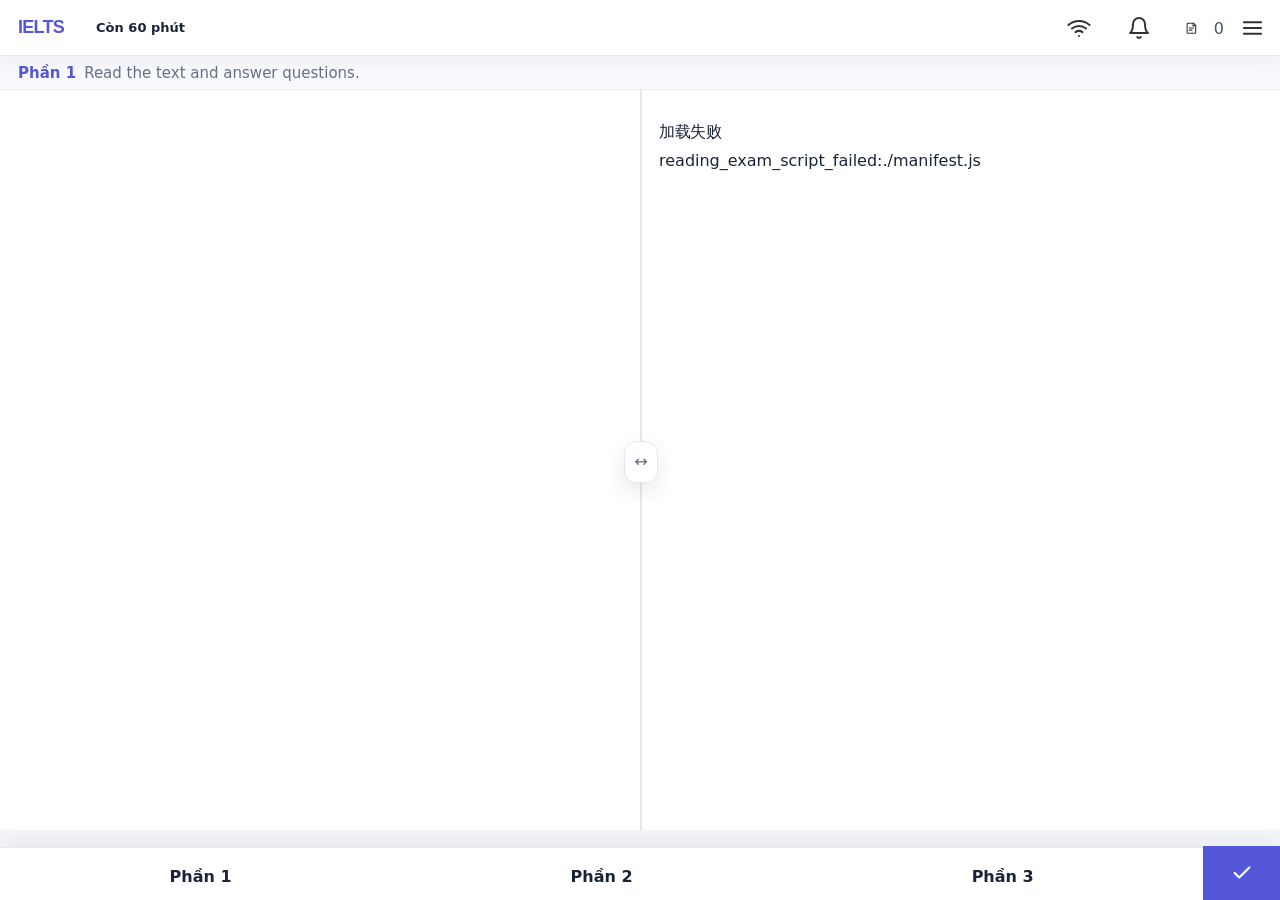
==== commit 86a2e8d7: "Redesign IELTS interface for modern responsive use" ====
--- a/assets/generated/reading-exams/reading-practice-unified.html
+++ b/assets/generated/reading-exams/reading-practice-unified.html
@@ -4,6 +4,7 @@
 <head data-page-node-id="emoT3jGqOxtDR35ATkFUJS">
     <meta charset="UTF-8" data-page-node-id="5dv0TBEokPvqKC6tMyXslL">
     <meta name="viewport" content="width=device-width, initial-scale=1.0" data-page-node-id="mufvlgrzpGpxCyywLiTIB0">
+    <meta name="theme-color" content="#ffffff">
     <meta name="color-scheme" content="light" data-page-node-id="YKAcptWtkHPGXC9JV7OplE">
     <title>Luyện đọc IELTS</title>
     <style>
@@ -1832,6 +1833,7 @@
             }
         }
     </style>
+    <link rel="stylesheet" href="../../../css/modern-reading.css">
 </head>
 
 <body data-page-node-id="AS04mOy4HONAkSIVdf9fOD">
--- a/css/modern-reading.css
+++ b/css/modern-reading.css
@@ -0,0 +1,318 @@
+/* Modern study surface for the unified reading runner. */
+
+:root {
+    --reading-modern-primary: #5557d9;
+    --reading-modern-primary-soft: #eef0ff;
+    --reading-modern-border: #e4e8f0;
+    --reading-modern-text: #1b2437;
+    --reading-modern-muted: #667085;
+    --reading-modern-bg: #f4f6fa;
+}
+
+body {
+    background: var(--reading-modern-bg);
+    color: var(--reading-modern-text);
+    font-family: Inter, ui-sans-serif, system-ui, -apple-system, BlinkMacSystemFont, "Segoe UI", sans-serif;
+}
+
+.header {
+    padding-left: 18px;
+    border-bottom: 1px solid var(--reading-modern-border);
+    background: rgba(255, 255, 255, 0.96);
+    box-shadow: 0 4px 18px rgba(31, 41, 55, 0.05);
+}
+
+.ielts-brand {
+    color: var(--reading-modern-primary);
+    font-size: 18px;
+    letter-spacing: -0.04em;
+}
+
+#timer {
+    color: var(--reading-modern-text);
+    font-weight: 700;
+}
+
+.header-status,
+.header-btn {
+    color: #475467;
+    border-left: 1px solid transparent;
+}
+
+.header-btn:hover {
+    background: var(--reading-modern-primary-soft);
+    color: var(--reading-modern-primary);
+}
+
+.sub-header-bar {
+    padding-inline: 18px;
+    border-bottom: 1px solid var(--reading-modern-border);
+    background: #f8f9fc;
+}
+
+#sub-header-part {
+    color: var(--reading-modern-primary);
+}
+
+#sub-header-instruction {
+    color: var(--reading-modern-muted);
+}
+
+.shell {
+    gap: 0;
+    background: var(--reading-modern-bg);
+}
+
+.pane,
+#right {
+    background: #fff;
+}
+
+.pane {
+    padding: 30px clamp(20px, 3vw, 42px) 110px;
+}
+
+#left {
+    border-right: 0;
+}
+
+#left p,
+#right p {
+    line-height: 1.68;
+}
+
+#left h2,
+#left h3,
+#left h4,
+#right h2,
+#right h3,
+#right h4 {
+    color: var(--reading-modern-text);
+    letter-spacing: -0.02em;
+}
+
+#divider {
+    background: var(--reading-modern-border);
+}
+
+#divider::after {
+    width: 32px;
+    height: 40px;
+    border: 1px solid var(--reading-modern-border);
+    border-radius: 12px;
+    background: #fff;
+    color: var(--reading-modern-muted);
+    box-shadow: 0 8px 20px rgba(31, 41, 55, 0.10);
+}
+
+input.blank,
+input[type="text"].blank,
+#right input[type="text"] {
+    min-height: 38px;
+    border: 1px solid #cfd5e0;
+    border-radius: 9px;
+    background: #fff;
+}
+
+#right input[type="text"]:focus {
+    border-color: var(--reading-modern-primary);
+    box-shadow: 0 0 0 3px rgba(85, 87, 217, 0.14);
+}
+
+.paragraph-dropzone,
+.match-dropzone {
+    min-height: 44px;
+    border-color: #c5cad6;
+    border-radius: 10px;
+    background: #f8f9fc;
+}
+
+.drag-item,
+.draggable-word {
+    border: 1px solid #d5dae4;
+    border-radius: 9px;
+    background: #fff;
+    box-shadow: 0 4px 12px rgba(31, 41, 55, 0.05);
+}
+
+.drag-item:hover,
+.draggable-word:hover {
+    border-color: rgba(85, 87, 217, 0.45);
+    background: var(--reading-modern-primary-soft);
+}
+
+.practice-nav {
+    border-top: 1px solid var(--reading-modern-border);
+    background: rgba(255, 255, 255, 0.97);
+    box-shadow: 0 -6px 20px rgba(31, 41, 55, 0.06);
+}
+
+.part-nav-section.active::before {
+    height: 3px;
+    border-radius: 99px;
+    background: var(--reading-modern-primary);
+}
+
+.part-nav-name {
+    color: var(--reading-modern-text);
+    font-weight: 650;
+}
+
+.part-nav-status {
+    color: var(--reading-modern-muted);
+}
+
+.q-item {
+    border-radius: 8px;
+    color: #475467;
+}
+
+.q-item:hover {
+    border-color: #cfd4ff;
+    background: var(--reading-modern-primary-soft);
+}
+
+.q-item.active {
+    border-color: var(--reading-modern-primary);
+    background: var(--reading-modern-primary-soft);
+    color: var(--reading-modern-primary);
+}
+
+#submit-btn {
+    background: var(--reading-modern-primary);
+    color: #fff;
+}
+
+#submit-btn:hover:not(:disabled) {
+    background: #4547bd;
+    color: #fff;
+}
+
+#settings-panel,
+#notes-drawer {
+    border-color: var(--reading-modern-border);
+    background: rgba(255, 255, 255, 0.98);
+    box-shadow: -18px 0 60px rgba(31, 41, 55, 0.16);
+}
+
+@media (max-width: 980px) {
+    body {
+        background: #fff;
+    }
+
+    .shell {
+        background: #fff;
+    }
+
+    #left,
+    #right {
+        padding: 26px 20px 88px;
+    }
+
+    #left {
+        border-bottom: 10px solid var(--reading-modern-bg);
+    }
+
+    .practice-nav {
+        gap: 0;
+        padding-left: 8px;
+    }
+
+    .part-nav-section.active {
+        gap: 10px;
+        padding-left: 8px;
+    }
+
+    .part-nav-section:not(.active) {
+        flex-basis: 52px;
+    }
+}
+
+@media (max-width: 520px) {
+    :root {
+        --footer-height: 58px;
+    }
+
+    .header {
+        padding-left: 12px;
+    }
+
+    .candidate-details {
+        min-width: 0;
+    }
+
+    .sub-header-bar {
+        padding-inline: 14px;
+    }
+
+    #left,
+    #right {
+        padding: 24px 16px 82px;
+    }
+
+    .practice-nav {
+        padding: 4px 5px 4px 8px;
+        overflow: hidden;
+    }
+
+    .part-nav-section:not(.active) {
+        display: none;
+    }
+
+    .part-nav-section.active {
+        flex: 1 1 auto;
+        height: 100%;
+        margin: 0;
+        padding: 2px 4px;
+        overflow: hidden;
+    }
+
+    .part-nav-section.active::before {
+        display: none;
+    }
+
+    .part-nav-info {
+        display: none;
+    }
+
+    .part-nav-section.active .part-nav-questions {
+        gap: 2px;
+        overflow-x: auto;
+        padding-right: 6px;
+    }
+
+    .q-item {
+        min-width: 32px;
+        height: 38px;
+        padding: 5px 7px;
+        font-size: 14px;
+    }
+
+    .nav-controls-right {
+        flex: 0 0 auto;
+        min-width: 48px;
+    }
+
+    #submit-btn {
+        top: 0;
+        flex-basis: 46px;
+        width: 46px;
+        height: 46px;
+        border-radius: 13px;
+    }
+
+    .floating-nav-box {
+        right: 12px;
+        bottom: calc(var(--footer-height) + 12px);
+    }
+}
+
+@media (prefers-reduced-motion: reduce) {
+    *,
+    *::before,
+    *::after {
+        transition-duration: 0.01ms !important;
+        animation-duration: 0.01ms !important;
+        animation-iteration-count: 1 !important;
+    }
+}
